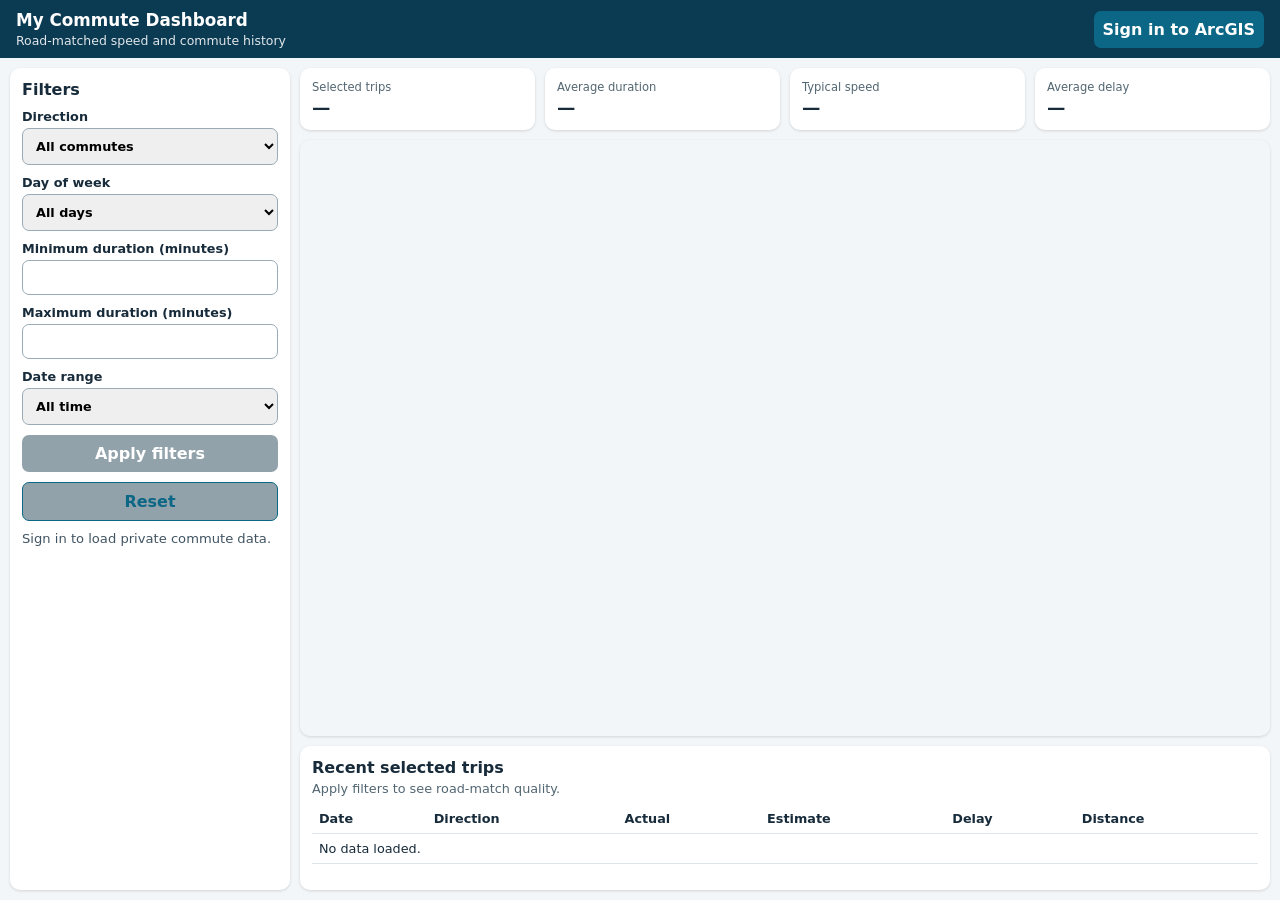
==== dashboard.html @ d111e0c2 "Add files via upload Add private commute dashboard page" ====
<!doctype html>
<html lang="en">
<head>
  <meta charset="utf-8" />
  <meta name="viewport" content="width=device-width, initial-scale=1, viewport-fit=cover" />
  <meta name="theme-color" content="#0b3a53" />
  <title>My Commute Dashboard</title>
  <link rel="stylesheet" href="https://js.arcgis.com/4.30/esri/themes/light/main.css" />
  <link rel="stylesheet" href="dashboard.css" />
</head>
<body>
  <header>
    <div><strong>My Commute Dashboard</strong><span>Road-matched speed and commute history</span></div>
    <button id="sign-in">Sign in to ArcGIS</button>
  </header>
  <main>
    <aside class="panel filters">
      <h2>Filters</h2>
      <label>Direction<select id="direction"><option value="">All commutes</option><option value="Morning">Morning</option><option value="Evening">Evening</option></select></label>
      <label>Day of week<select id="day"><option value="">All days</option><option value="1">Monday</option><option value="2">Tuesday</option><option value="3">Wednesday</option><option value="4">Thursday</option><option value="5">Friday</option><option value="6">Saturday</option><option value="0">Sunday</option></select></label>
      <label>Minimum duration (minutes)<input id="min-duration" type="number" min="0" inputmode="decimal" /></label>
      <label>Maximum duration (minutes)<input id="max-duration" type="number" min="0" inputmode="decimal" /></label>
      <label>Date range<select id="date-range"><option value="0">All time</option><option value="7">Last 7 days</option><option value="30">Last 30 days</option><option value="90">Last 90 days</option></select></label>
      <button id="apply" disabled>Apply filters</button>
      <button id="reset" class="secondary" disabled>Reset</button>
      <p id="status">Sign in to load private commute data.</p>
    </aside>
    <section class="content">
      <section class="kpis" aria-label="Selected commute summary">
        <div class="panel"><span>Selected trips</span><strong id="trip-count">—</strong></div>
        <div class="panel"><span>Average duration</span><strong id="avg-duration">—</strong></div>
        <div class="panel"><span>Typical speed</span><strong id="avg-speed">—</strong></div>
        <div class="panel"><span>Average delay</span><strong id="avg-delay">—</strong></div>
      </section>
      <section id="viewDiv" aria-label="Speed-colored commute map"></section>
      <section class="panel details">
        <h2>Recent selected trips</h2>
        <p id="segment-quality">Apply filters to see road-match quality.</p>
        <div class="table-wrap"><table><thead><tr><th>Date</th><th>Direction</th><th>Actual</th><th>Estimate</th><th>Delay</th><th>Distance</th></tr></thead><tbody id="trip-table"><tr><td colspan="6">No data loaded.</td></tr></tbody></table></div>
      </section>
    </section>
  </main>
  <script type="module" src="dashboard.js"></script>
</body>
</html>
---- dashboard.css ----
html,body{height:100%;margin:0;font-family:system-ui,-apple-system,BlinkMacSystemFont,"Segoe UI",sans-serif;color:#172b3a;background:#f3f6f8}header{min-height:58px;box-sizing:border-box;display:flex;justify-content:space-between;align-items:center;gap:12px;padding:9px 16px;background:#0b3a53;color:#fff}header strong{display:block;font-size:1.05rem}header span{font-size:.78rem;opacity:.88}button,input,select{font:inherit;padding:9px;border-radius:7px;border:1px solid #9aabb5}button{background:#0b6785;color:#fff;border:0;font-weight:700;cursor:pointer}button:disabled{background:#91a2aa;cursor:not-allowed}.secondary{background:#fff;color:#0b6785;border:1px solid #0b6785}main{height:calc(100% - 58px);box-sizing:border-box;display:grid;grid-template-columns:minmax(215px,280px) 1fr;gap:10px;padding:10px}.panel{background:#fff;border-radius:10px;padding:12px;box-shadow:0 1px 3px #0002}.filters{display:grid;align-content:start;gap:10px}.filters h2,.details h2{font-size:1rem;margin:0}.filters label{font-size:.8rem;font-weight:650;display:grid;gap:4px}.filters #status{margin:0;font-size:.82rem;color:#415462}.content{min-width:0;display:grid;grid-template-rows:auto minmax(330px,1fr) auto;gap:10px}.kpis{display:grid;grid-template-columns:repeat(4,1fr);gap:10px}.kpis span{display:block;font-size:.72rem;color:#526672}.kpis strong{display:block;margin-top:3px;font-size:1.15rem}#viewDiv{min-height:330px;border-radius:10px;overflow:hidden;box-shadow:0 1px 3px #0002}.details{min-height:120px}.details h2{margin-bottom:4px}.details p{margin:0 0 8px;font-size:.8rem;color:#526672}.table-wrap{overflow:auto;max-height:190px}table{border-collapse:collapse;width:100%;font-size:.8rem}th,td{text-align:left;padding:7px;border-bottom:1px solid #dde5e9;white-space:nowrap}@media(max-width:720px){header{min-height:64px}main{height:auto;min-height:calc(100% - 64px);grid-template-columns:1fr;padding:7px}.filters{grid-template-columns:1fr 1fr}.filters h2,.filters #status,.filters button{grid-column:1/-1}.content{grid-template-rows:auto minmax(360px,58vh) auto}.kpis{grid-template-columns:1fr 1fr}}
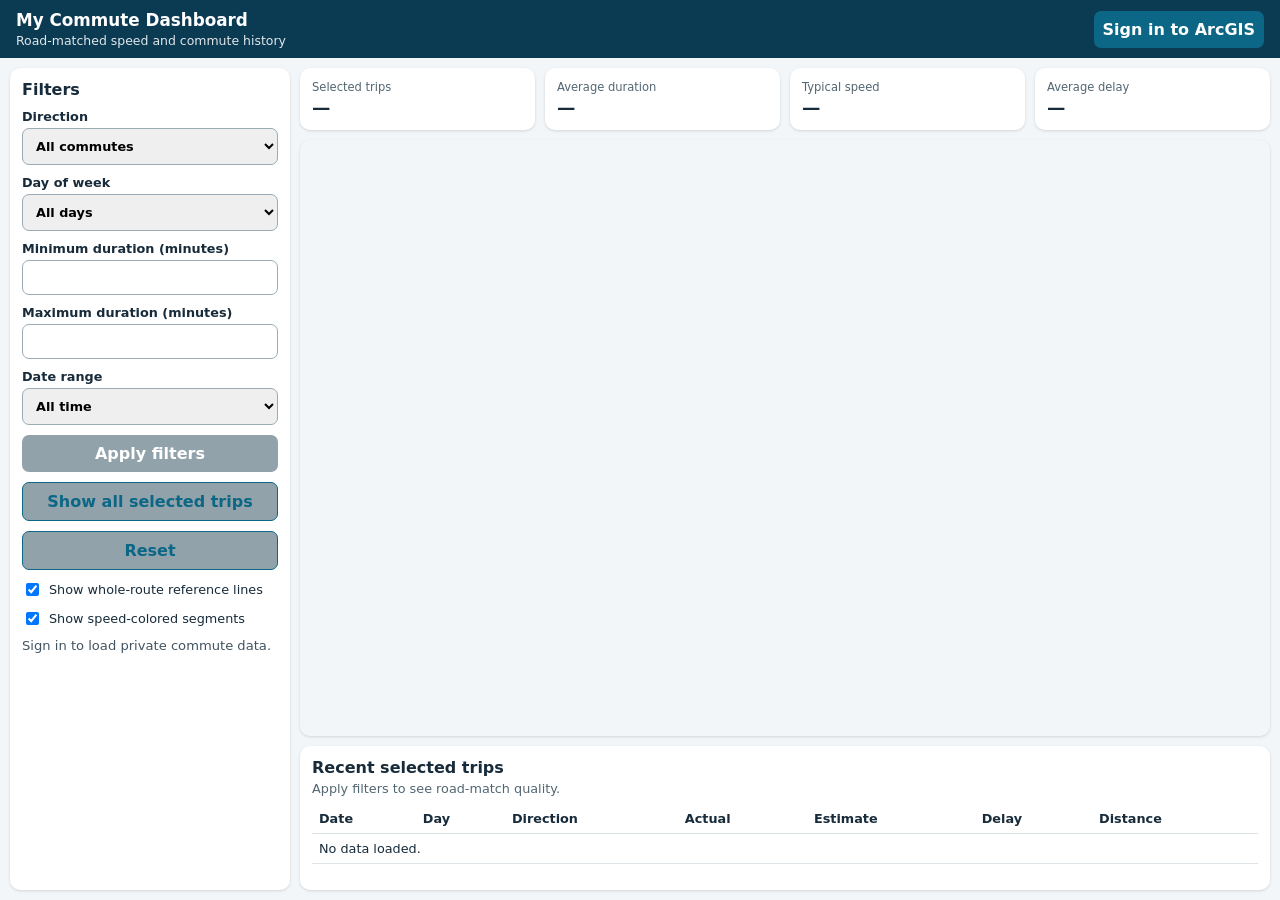
==== commit b878f9ec: "Add files via upload Improve commute tracker and dashboard interaction" ====
--- a/dashboard.html
+++ b/dashboard.html
@@ -22,7 +22,10 @@
       <label>Maximum duration (minutes)<input id="max-duration" type="number" min="0" inputmode="decimal" /></label>
       <label>Date range<select id="date-range"><option value="0">All time</option><option value="7">Last 7 days</option><option value="30">Last 30 days</option><option value="90">Last 90 days</option></select></label>
       <button id="apply" disabled>Apply filters</button>
+      <button id="show-all" class="secondary" disabled>Show all selected trips</button>
       <button id="reset" class="secondary" disabled>Reset</button>
+      <label class="toggle"><input id="show-routes" type="checkbox" checked /> Show whole-route reference lines</label>
+      <label class="toggle"><input id="show-segments" type="checkbox" checked /> Show speed-colored segments</label>
       <p id="status">Sign in to load private commute data.</p>
     </aside>
     <section class="content">
@@ -36,7 +39,7 @@
       <section class="panel details">
         <h2>Recent selected trips</h2>
         <p id="segment-quality">Apply filters to see road-match quality.</p>
-        <div class="table-wrap"><table><thead><tr><th>Date</th><th>Direction</th><th>Actual</th><th>Estimate</th><th>Delay</th><th>Distance</th></tr></thead><tbody id="trip-table"><tr><td colspan="6">No data loaded.</td></tr></tbody></table></div>
+        <div class="table-wrap"><table><thead><tr><th>Date</th><th>Day</th><th>Direction</th><th>Actual</th><th>Estimate</th><th>Delay</th><th>Distance</th></tr></thead><tbody id="trip-table"><tr><td colspan="7">No data loaded.</td></tr></tbody></table></div>
       </section>
     </section>
   </main>
--- a/dashboard.css
+++ b/dashboard.css
@@ -1 +1 @@
-html,body{height:100%;margin:0;font-family:system-ui,-apple-system,BlinkMacSystemFont,"Segoe UI",sans-serif;color:#172b3a;background:#f3f6f8}header{min-height:58px;box-sizing:border-box;display:flex;justify-content:space-between;align-items:center;gap:12px;padding:9px 16px;background:#0b3a53;color:#fff}header strong{display:block;font-size:1.05rem}header span{font-size:.78rem;opacity:.88}button,input,select{font:inherit;padding:9px;border-radius:7px;border:1px solid #9aabb5}button{background:#0b6785;color:#fff;border:0;font-weight:700;cursor:pointer}button:disabled{background:#91a2aa;cursor:not-allowed}.secondary{background:#fff;color:#0b6785;border:1px solid #0b6785}main{height:calc(100% - 58px);box-sizing:border-box;display:grid;grid-template-columns:minmax(215px,280px) 1fr;gap:10px;padding:10px}.panel{background:#fff;border-radius:10px;padding:12px;box-shadow:0 1px 3px #0002}.filters{display:grid;align-content:start;gap:10px}.filters h2,.details h2{font-size:1rem;margin:0}.filters label{font-size:.8rem;font-weight:650;display:grid;gap:4px}.filters #status{margin:0;font-size:.82rem;color:#415462}.content{min-width:0;display:grid;grid-template-rows:auto minmax(330px,1fr) auto;gap:10px}.kpis{display:grid;grid-template-columns:repeat(4,1fr);gap:10px}.kpis span{display:block;font-size:.72rem;color:#526672}.kpis strong{display:block;margin-top:3px;font-size:1.15rem}#viewDiv{min-height:330px;border-radius:10px;overflow:hidden;box-shadow:0 1px 3px #0002}.details{min-height:120px}.details h2{margin-bottom:4px}.details p{margin:0 0 8px;font-size:.8rem;color:#526672}.table-wrap{overflow:auto;max-height:190px}table{border-collapse:collapse;width:100%;font-size:.8rem}th,td{text-align:left;padding:7px;border-bottom:1px solid #dde5e9;white-space:nowrap}@media(max-width:720px){header{min-height:64px}main{height:auto;min-height:calc(100% - 64px);grid-template-columns:1fr;padding:7px}.filters{grid-template-columns:1fr 1fr}.filters h2,.filters #status,.filters button{grid-column:1/-1}.content{grid-template-rows:auto minmax(360px,58vh) auto}.kpis{grid-template-columns:1fr 1fr}}+html,body{height:100%;margin:0;font-family:system-ui,-apple-system,BlinkMacSystemFont,"Segoe UI",sans-serif;color:#172b3a;background:#f3f6f8}header{min-height:58px;box-sizing:border-box;display:flex;justify-content:space-between;align-items:center;gap:12px;padding:9px 16px;background:#0b3a53;color:#fff}header strong{display:block;font-size:1.05rem}header span{font-size:.78rem;opacity:.88}button,input,select{font:inherit;padding:9px;border-radius:7px;border:1px solid #9aabb5}button{background:#0b6785;color:#fff;border:0;font-weight:700;cursor:pointer}button:disabled{background:#91a2aa;cursor:not-allowed}.secondary{background:#fff;color:#0b6785;border:1px solid #0b6785}main{height:calc(100% - 58px);box-sizing:border-box;display:grid;grid-template-columns:minmax(215px,280px) 1fr;gap:10px;padding:10px}.panel{background:#fff;border-radius:10px;padding:12px;box-shadow:0 1px 3px #0002}.filters{display:grid;align-content:start;gap:10px}.filters h2,.details h2{font-size:1rem;margin:0}.filters label{font-size:.8rem;font-weight:650;display:grid;gap:4px}.filters label.toggle{display:flex;align-items:center;gap:7px;font-weight:500}.filters label.toggle input{width:auto;padding:0}.filters #status{margin:0;font-size:.82rem;color:#415462}.content{min-width:0;display:grid;grid-template-rows:auto minmax(330px,1fr) auto;gap:10px}.kpis{display:grid;grid-template-columns:repeat(4,1fr);gap:10px}.kpis span{display:block;font-size:.72rem;color:#526672}.kpis strong{display:block;margin-top:3px;font-size:1.15rem}#viewDiv{min-height:330px;border-radius:10px;overflow:hidden;box-shadow:0 1px 3px #0002}.details{min-height:120px}.details h2{margin-bottom:4px}.details p{margin:0 0 8px;font-size:.8rem;color:#526672}.table-wrap{overflow:auto;max-height:190px}table{border-collapse:collapse;width:100%;font-size:.8rem}th,td{text-align:left;padding:7px;border-bottom:1px solid #dde5e9;white-space:nowrap}#trip-table tr{cursor:pointer}#trip-table tr:hover,#trip-table tr.selected{background:#e2f1f6}@media(max-width:720px){header{min-height:64px}main{height:auto;min-height:calc(100% - 64px);grid-template-columns:1fr;padding:7px}.filters{grid-template-columns:1fr 1fr}.filters h2,.filters #status,.filters button{grid-column:1/-1}.content{grid-template-rows:auto minmax(360px,58vh) auto}.kpis{grid-template-columns:1fr 1fr}}
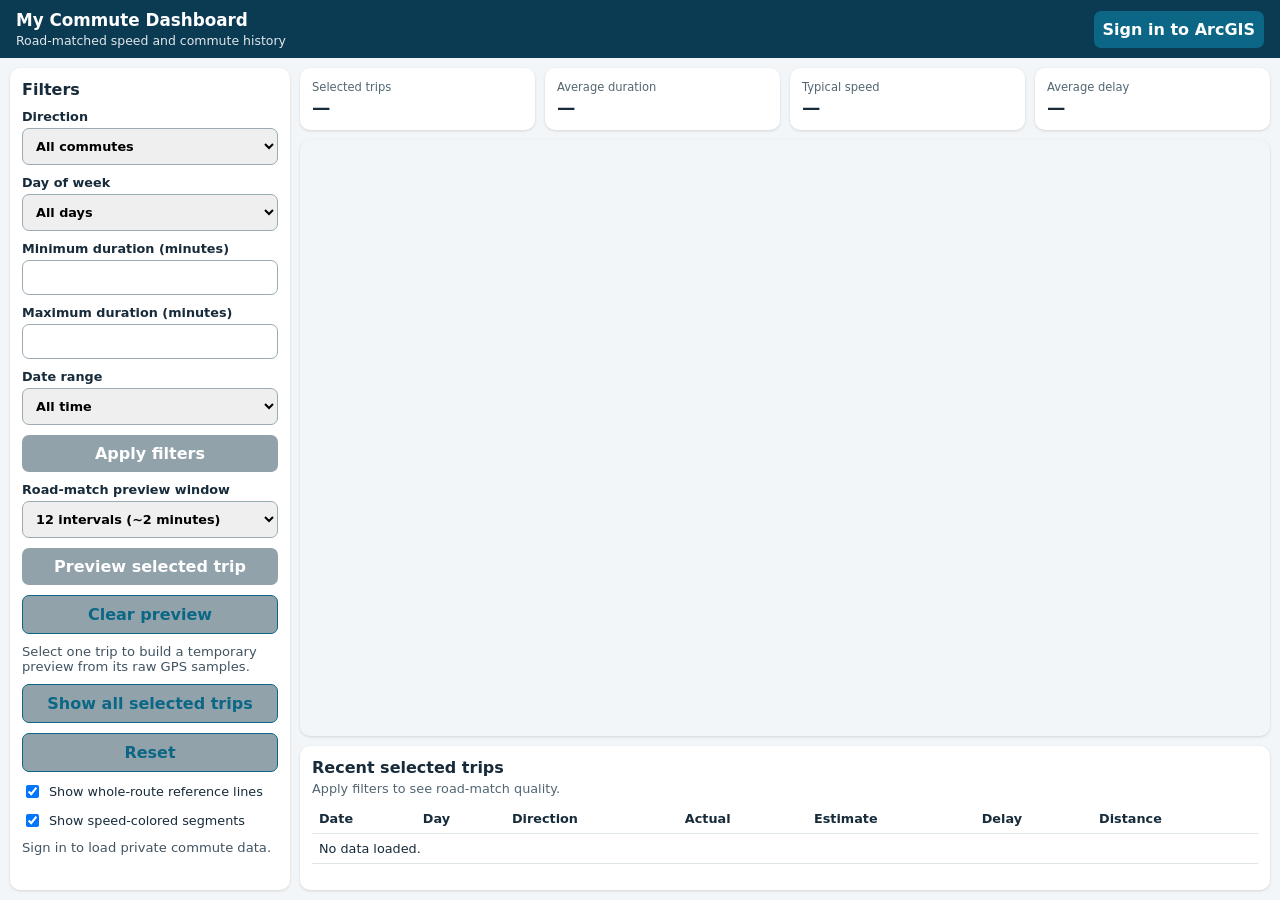
==== commit 1e98cd00: "Add files via upload Add road matching preview comparison" ====
--- a/dashboard.html
+++ b/dashboard.html
@@ -22,6 +22,10 @@
       <label>Maximum duration (minutes)<input id="max-duration" type="number" min="0" inputmode="decimal" /></label>
       <label>Date range<select id="date-range"><option value="0">All time</option><option value="7">Last 7 days</option><option value="30">Last 30 days</option><option value="90">Last 90 days</option></select></label>
       <button id="apply" disabled>Apply filters</button>
+      <label>Road-match preview window<select id="preview-window"><option value="6">6 intervals (~1 minute)</option><option value="12" selected>12 intervals (~2 minutes)</option><option value="24">24 intervals (~4 minutes)</option></select></label>
+      <button id="preview" disabled>Preview selected trip</button>
+      <button id="clear-preview" class="secondary" disabled>Clear preview</button>
+      <p id="preview-status">Select one trip to build a temporary preview from its raw GPS samples.</p>
       <button id="show-all" class="secondary" disabled>Show all selected trips</button>
       <button id="reset" class="secondary" disabled>Reset</button>
       <label class="toggle"><input id="show-routes" type="checkbox" checked /> Show whole-route reference lines</label>
--- a/dashboard.css
+++ b/dashboard.css
@@ -1 +1 @@
-html,body{height:100%;margin:0;font-family:system-ui,-apple-system,BlinkMacSystemFont,"Segoe UI",sans-serif;color:#172b3a;background:#f3f6f8}header{min-height:58px;box-sizing:border-box;display:flex;justify-content:space-between;align-items:center;gap:12px;padding:9px 16px;background:#0b3a53;color:#fff}header strong{display:block;font-size:1.05rem}header span{font-size:.78rem;opacity:.88}button,input,select{font:inherit;padding:9px;border-radius:7px;border:1px solid #9aabb5}button{background:#0b6785;color:#fff;border:0;font-weight:700;cursor:pointer}button:disabled{background:#91a2aa;cursor:not-allowed}.secondary{background:#fff;color:#0b6785;border:1px solid #0b6785}main{height:calc(100% - 58px);box-sizing:border-box;display:grid;grid-template-columns:minmax(215px,280px) 1fr;gap:10px;padding:10px}.panel{background:#fff;border-radius:10px;padding:12px;box-shadow:0 1px 3px #0002}.filters{display:grid;align-content:start;gap:10px}.filters h2,.details h2{font-size:1rem;margin:0}.filters label{font-size:.8rem;font-weight:650;display:grid;gap:4px}.filters label.toggle{display:flex;align-items:center;gap:7px;font-weight:500}.filters label.toggle input{width:auto;padding:0}.filters #status{margin:0;font-size:.82rem;color:#415462}.content{min-width:0;display:grid;grid-template-rows:auto minmax(330px,1fr) auto;gap:10px}.kpis{display:grid;grid-template-columns:repeat(4,1fr);gap:10px}.kpis span{display:block;font-size:.72rem;color:#526672}.kpis strong{display:block;margin-top:3px;font-size:1.15rem}#viewDiv{min-height:330px;border-radius:10px;overflow:hidden;box-shadow:0 1px 3px #0002}.details{min-height:120px}.details h2{margin-bottom:4px}.details p{margin:0 0 8px;font-size:.8rem;color:#526672}.table-wrap{overflow:auto;max-height:190px}table{border-collapse:collapse;width:100%;font-size:.8rem}th,td{text-align:left;padding:7px;border-bottom:1px solid #dde5e9;white-space:nowrap}#trip-table tr{cursor:pointer}#trip-table tr:hover,#trip-table tr.selected{background:#e2f1f6}@media(max-width:720px){header{min-height:64px}main{height:auto;min-height:calc(100% - 64px);grid-template-columns:1fr;padding:7px}.filters{grid-template-columns:1fr 1fr}.filters h2,.filters #status,.filters button{grid-column:1/-1}.content{grid-template-rows:auto minmax(360px,58vh) auto}.kpis{grid-template-columns:1fr 1fr}}+html,body{height:100%;margin:0;font-family:system-ui,-apple-system,BlinkMacSystemFont,"Segoe UI",sans-serif;color:#172b3a;background:#f3f6f8}header{min-height:58px;box-sizing:border-box;display:flex;justify-content:space-between;align-items:center;gap:12px;padding:9px 16px;background:#0b3a53;color:#fff}header strong{display:block;font-size:1.05rem}header span{font-size:.78rem;opacity:.88}button,input,select{font:inherit;padding:9px;border-radius:7px;border:1px solid #9aabb5}button{background:#0b6785;color:#fff;border:0;font-weight:700;cursor:pointer}button:disabled{background:#91a2aa;cursor:not-allowed}.secondary{background:#fff;color:#0b6785;border:1px solid #0b6785}main{height:calc(100% - 58px);box-sizing:border-box;display:grid;grid-template-columns:minmax(215px,280px) 1fr;gap:10px;padding:10px}.panel{background:#fff;border-radius:10px;padding:12px;box-shadow:0 1px 3px #0002}.filters{display:grid;align-content:start;gap:10px}.filters h2,.details h2{font-size:1rem;margin:0}.filters label{font-size:.8rem;font-weight:650;display:grid;gap:4px}.filters label.toggle{display:flex;align-items:center;gap:7px;font-weight:500}.filters label.toggle input{width:auto;padding:0}.filters #status,.filters #preview-status{margin:0;font-size:.82rem;color:#415462}.content{min-width:0;display:grid;grid-template-rows:auto minmax(330px,1fr) auto;gap:10px}.kpis{display:grid;grid-template-columns:repeat(4,1fr);gap:10px}.kpis span{display:block;font-size:.72rem;color:#526672}.kpis strong{display:block;margin-top:3px;font-size:1.15rem}#viewDiv{min-height:330px;border-radius:10px;overflow:hidden;box-shadow:0 1px 3px #0002}.details{min-height:120px}.details h2{margin-bottom:4px}.details p{margin:0 0 8px;font-size:.8rem;color:#526672}.table-wrap{overflow:auto;max-height:190px}table{border-collapse:collapse;width:100%;font-size:.8rem}th,td{text-align:left;padding:7px;border-bottom:1px solid #dde5e9;white-space:nowrap}#trip-table tr{cursor:pointer}#trip-table tr:hover,#trip-table tr.selected{background:#e2f1f6}@media(max-width:720px){header{min-height:64px}main{height:auto;min-height:calc(100% - 64px);grid-template-columns:1fr;padding:7px}.filters{grid-template-columns:1fr 1fr}.filters h2,.filters #status,.filters button{grid-column:1/-1}.content{grid-template-rows:auto minmax(360px,58vh) auto}.kpis{grid-template-columns:1fr 1fr}}
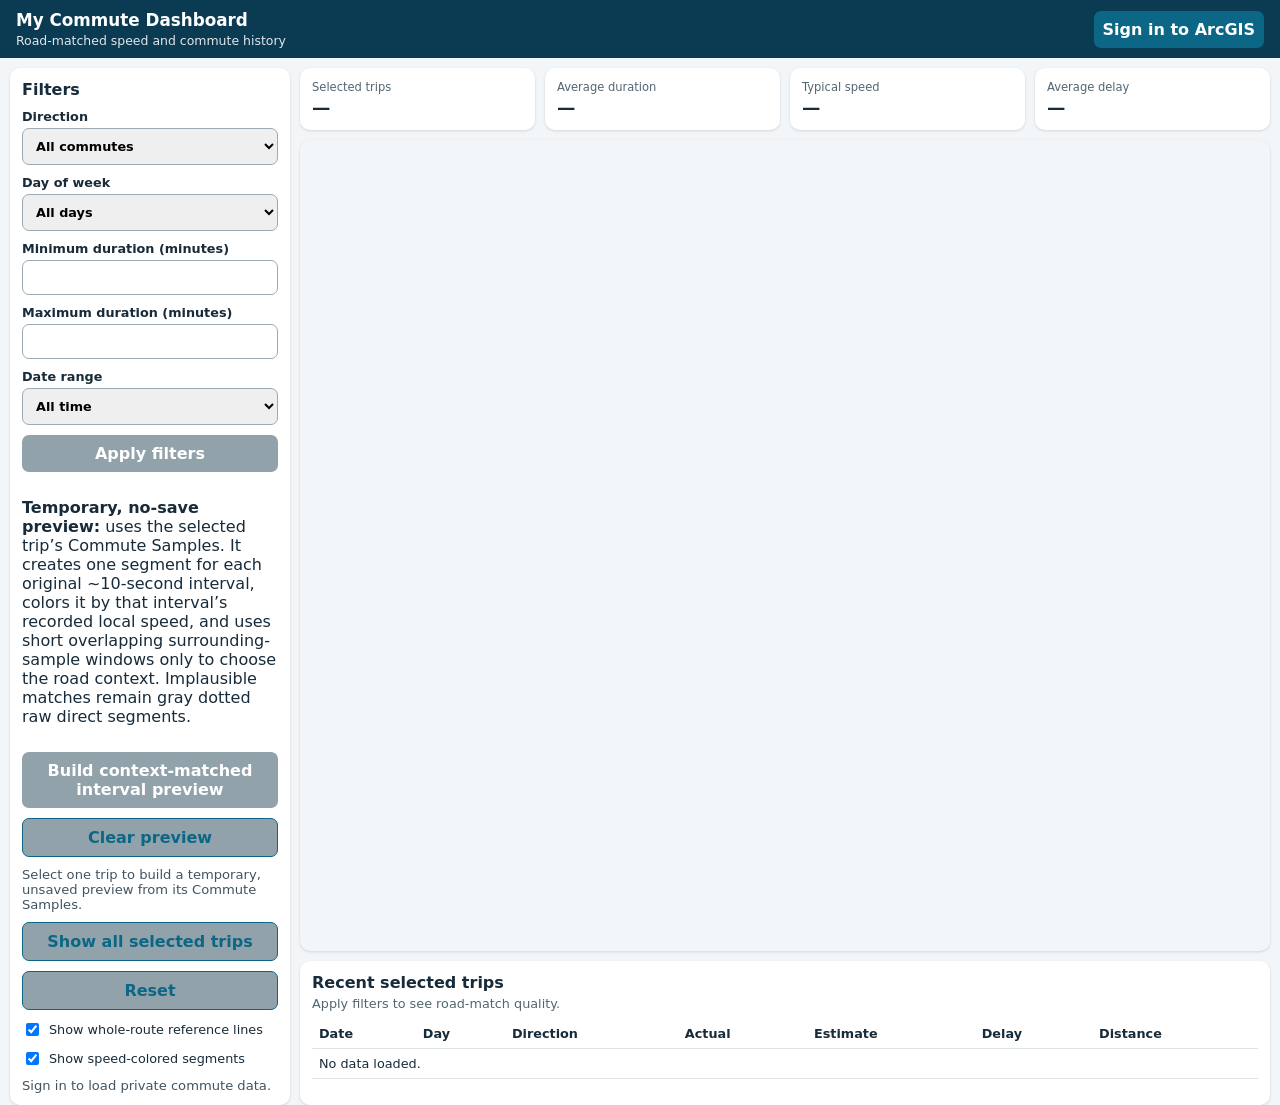
==== commit 8ce24291: "Add files via upload Add context-matched 10-second preview" ====
--- a/dashboard.html
+++ b/dashboard.html
@@ -22,10 +22,10 @@
       <label>Maximum duration (minutes)<input id="max-duration" type="number" min="0" inputmode="decimal" /></label>
       <label>Date range<select id="date-range"><option value="0">All time</option><option value="7">Last 7 days</option><option value="30">Last 30 days</option><option value="90">Last 90 days</option></select></label>
       <button id="apply" disabled>Apply filters</button>
-      <label>Road-match preview window<select id="preview-window"><option value="6">6 intervals (~1 minute)</option><option value="12" selected>12 intervals (~2 minutes)</option><option value="24">24 intervals (~4 minutes)</option></select></label>
-      <button id="preview" disabled>Preview selected trip</button>
+      <p class="preview-note"><strong>Temporary, no-save preview:</strong> uses the selected trip’s Commute Samples. It creates one segment for each original ~10-second interval, colors it by that interval’s recorded local speed, and uses short overlapping surrounding-sample windows only to choose the road context. Implausible matches remain gray dotted raw direct segments.</p>
+      <button id="preview" disabled>Build context-matched interval preview</button>
       <button id="clear-preview" class="secondary" disabled>Clear preview</button>
-      <p id="preview-status">Select one trip to build a temporary preview from its raw GPS samples.</p>
+      <p id="preview-status">Select one trip to build a temporary, unsaved preview from its Commute Samples.</p>
       <button id="show-all" class="secondary" disabled>Show all selected trips</button>
       <button id="reset" class="secondary" disabled>Reset</button>
       <label class="toggle"><input id="show-routes" type="checkbox" checked /> Show whole-route reference lines</label>
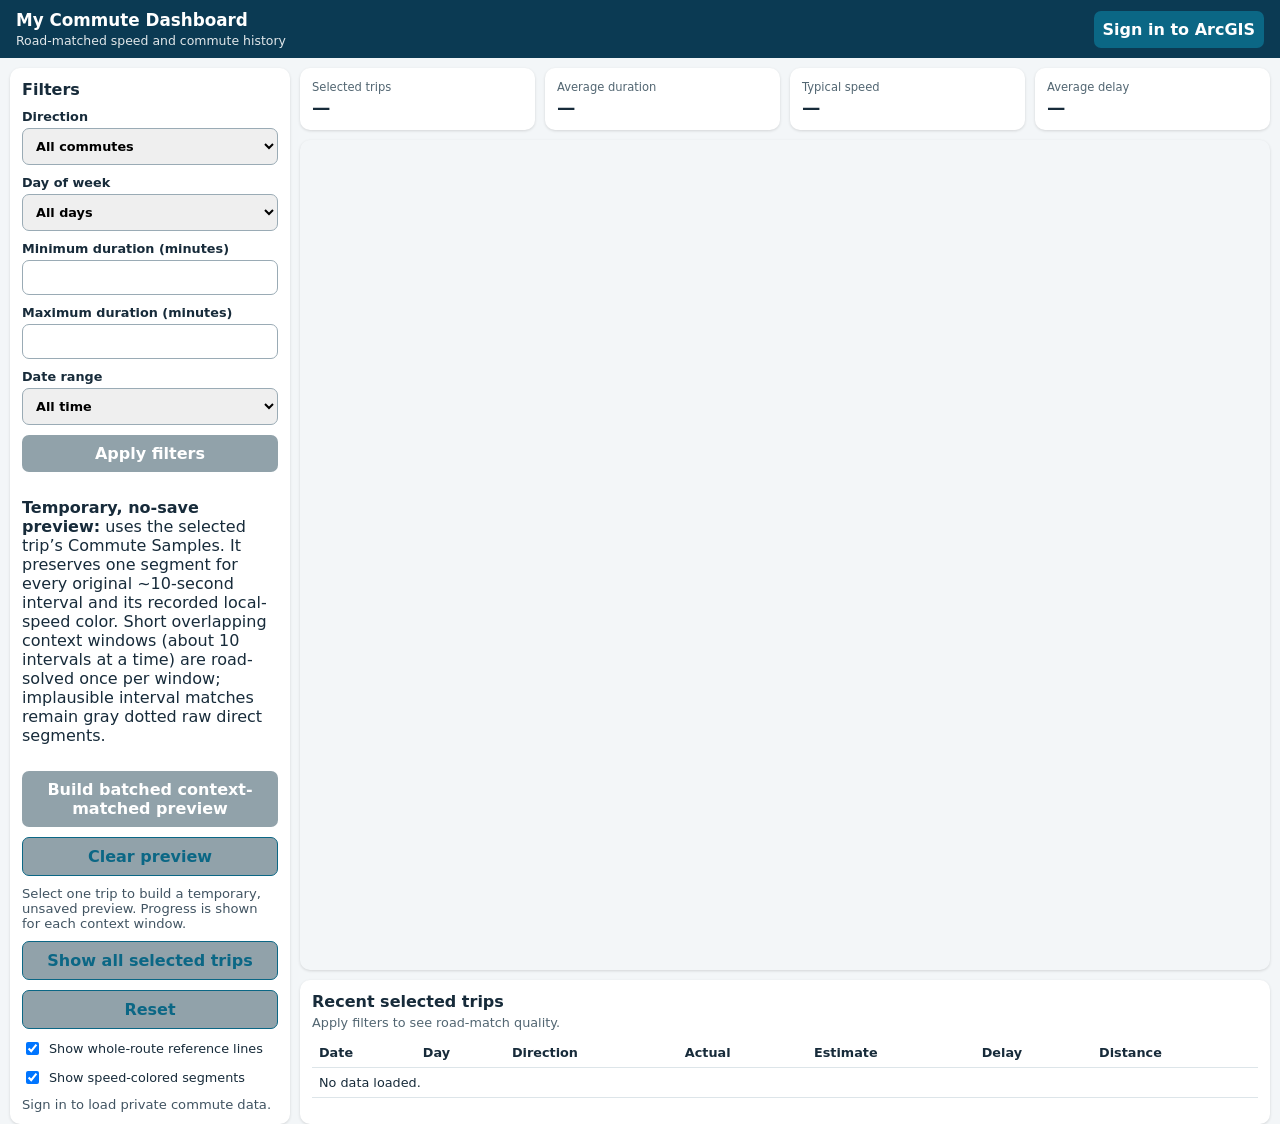
==== commit 973a3edc: "Add files via upload Batch context-matched preview routing" ====
--- a/dashboard.html
+++ b/dashboard.html
@@ -22,10 +22,10 @@
       <label>Maximum duration (minutes)<input id="max-duration" type="number" min="0" inputmode="decimal" /></label>
       <label>Date range<select id="date-range"><option value="0">All time</option><option value="7">Last 7 days</option><option value="30">Last 30 days</option><option value="90">Last 90 days</option></select></label>
       <button id="apply" disabled>Apply filters</button>
-      <p class="preview-note"><strong>Temporary, no-save preview:</strong> uses the selected trip’s Commute Samples. It creates one segment for each original ~10-second interval, colors it by that interval’s recorded local speed, and uses short overlapping surrounding-sample windows only to choose the road context. Implausible matches remain gray dotted raw direct segments.</p>
-      <button id="preview" disabled>Build context-matched interval preview</button>
+      <p class="preview-note"><strong>Temporary, no-save preview:</strong> uses the selected trip’s Commute Samples. It preserves one segment for every original ~10-second interval and its recorded local-speed color. Short overlapping context windows (about 10 intervals at a time) are road-solved once per window; implausible interval matches remain gray dotted raw direct segments.</p>
+      <button id="preview" disabled>Build batched context-matched preview</button>
       <button id="clear-preview" class="secondary" disabled>Clear preview</button>
-      <p id="preview-status">Select one trip to build a temporary, unsaved preview from its Commute Samples.</p>
+      <p id="preview-status">Select one trip to build a temporary, unsaved preview. Progress is shown for each context window.</p>
       <button id="show-all" class="secondary" disabled>Show all selected trips</button>
       <button id="reset" class="secondary" disabled>Reset</button>
       <label class="toggle"><input id="show-routes" type="checkbox" checked /> Show whole-route reference lines</label>
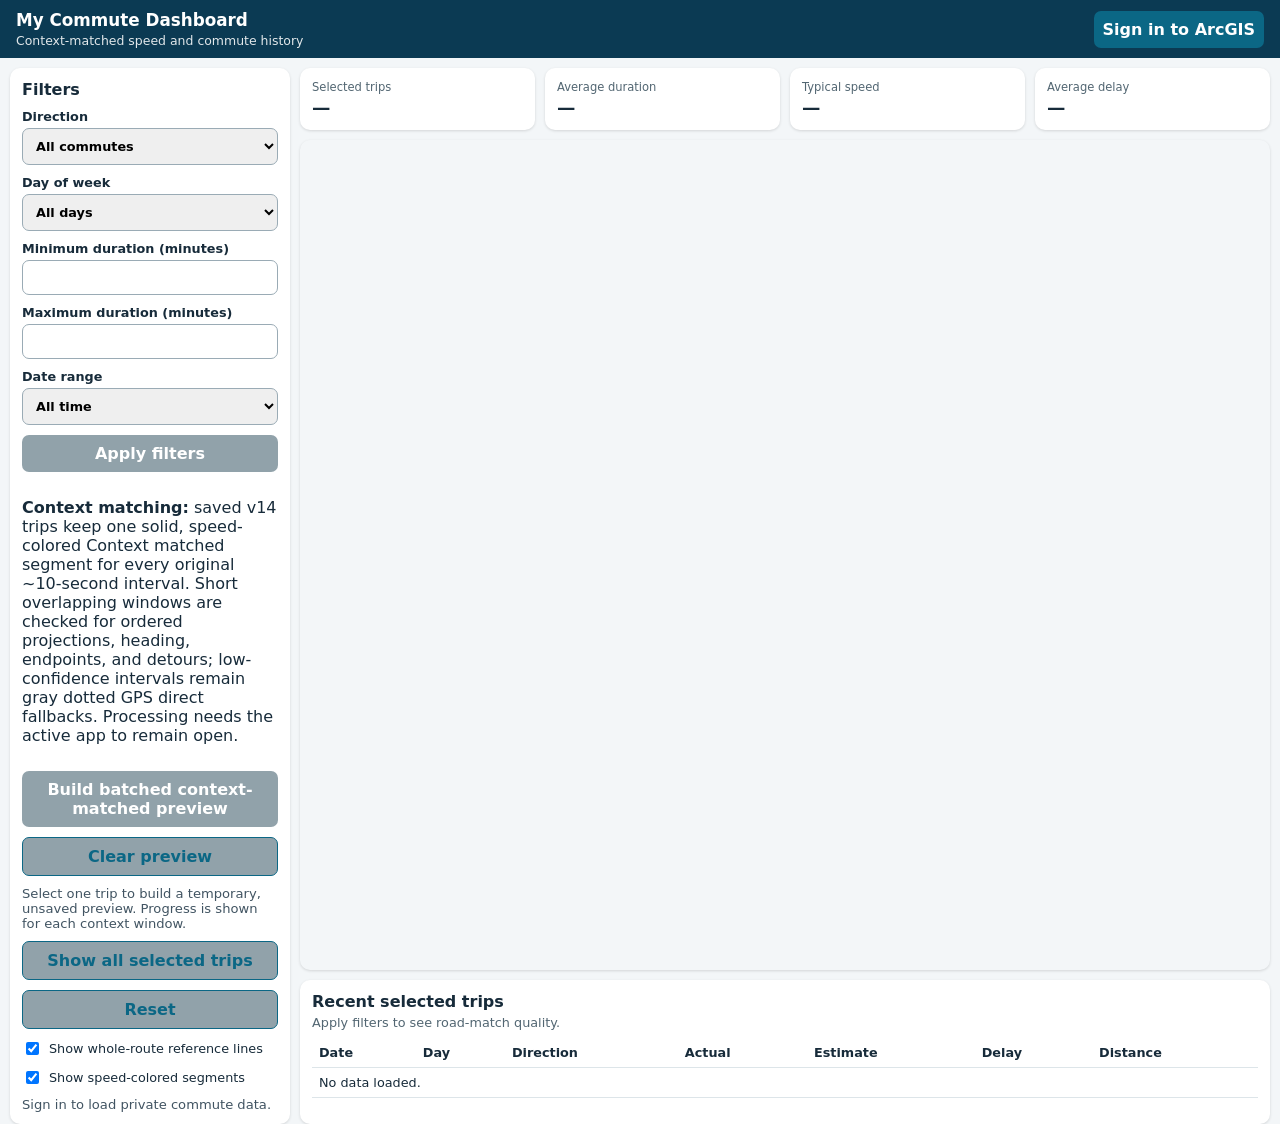
==== commit db6dffa4: "Add files via upload Add context-aware commute route matching" ====
--- a/dashboard.html
+++ b/dashboard.html
@@ -10,7 +10,7 @@
 </head>
 <body>
   <header>
-    <div><strong>My Commute Dashboard</strong><span>Road-matched speed and commute history</span></div>
+    <div><strong>My Commute Dashboard</strong><span>Context-matched speed and commute history</span></div>
     <button id="sign-in">Sign in to ArcGIS</button>
   </header>
   <main>
@@ -22,7 +22,7 @@
       <label>Maximum duration (minutes)<input id="max-duration" type="number" min="0" inputmode="decimal" /></label>
       <label>Date range<select id="date-range"><option value="0">All time</option><option value="7">Last 7 days</option><option value="30">Last 30 days</option><option value="90">Last 90 days</option></select></label>
       <button id="apply" disabled>Apply filters</button>
-      <p class="preview-note"><strong>Temporary, no-save preview:</strong> uses the selected trip’s Commute Samples. It preserves one segment for every original ~10-second interval and its recorded local-speed color. Short overlapping context windows (about 10 intervals at a time) are road-solved once per window; implausible interval matches remain gray dotted raw direct segments.</p>
+      <p class="preview-note"><strong>Context matching:</strong> saved v14 trips keep one solid, speed-colored Context matched segment for every original ~10-second interval. Short overlapping windows are checked for ordered projections, heading, endpoints, and detours; low-confidence intervals remain gray dotted GPS direct fallbacks. Processing needs the active app to remain open.</p>
       <button id="preview" disabled>Build batched context-matched preview</button>
       <button id="clear-preview" class="secondary" disabled>Clear preview</button>
       <p id="preview-status">Select one trip to build a temporary, unsaved preview. Progress is shown for each context window.</p>
